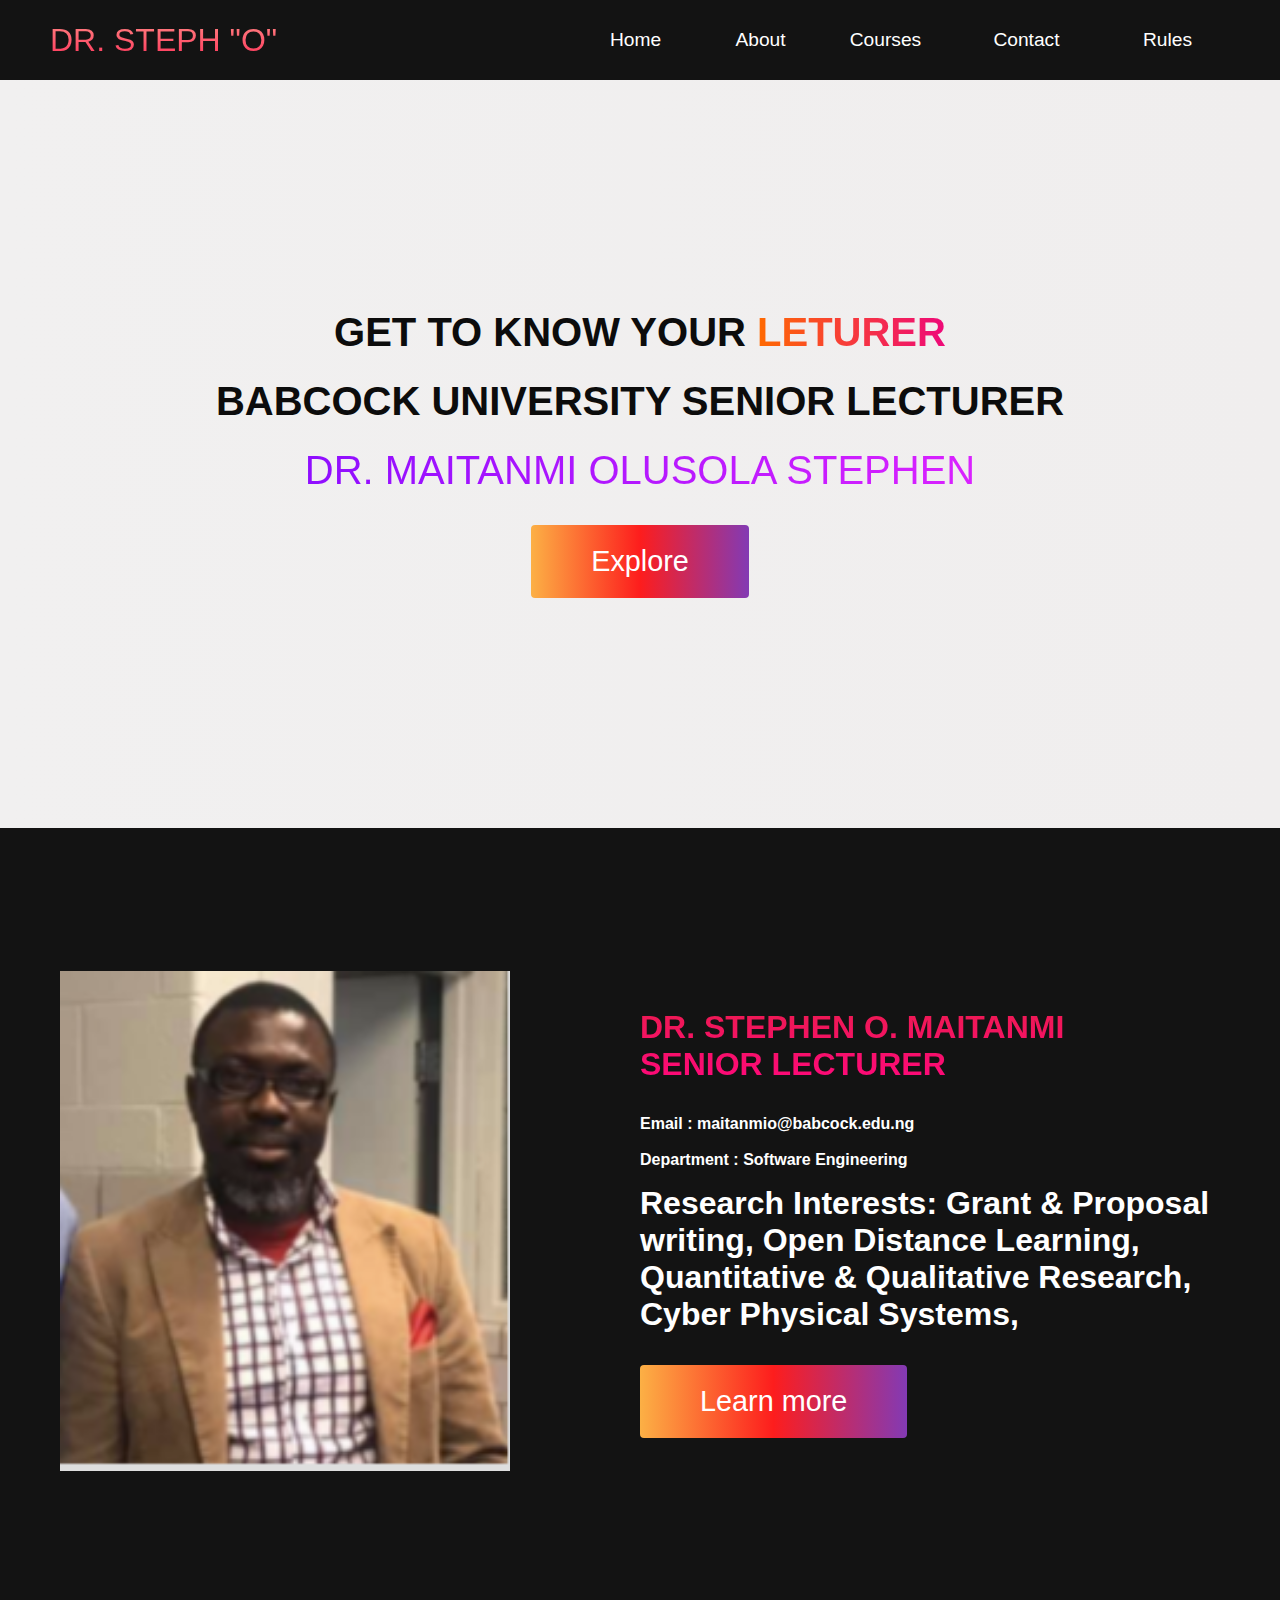
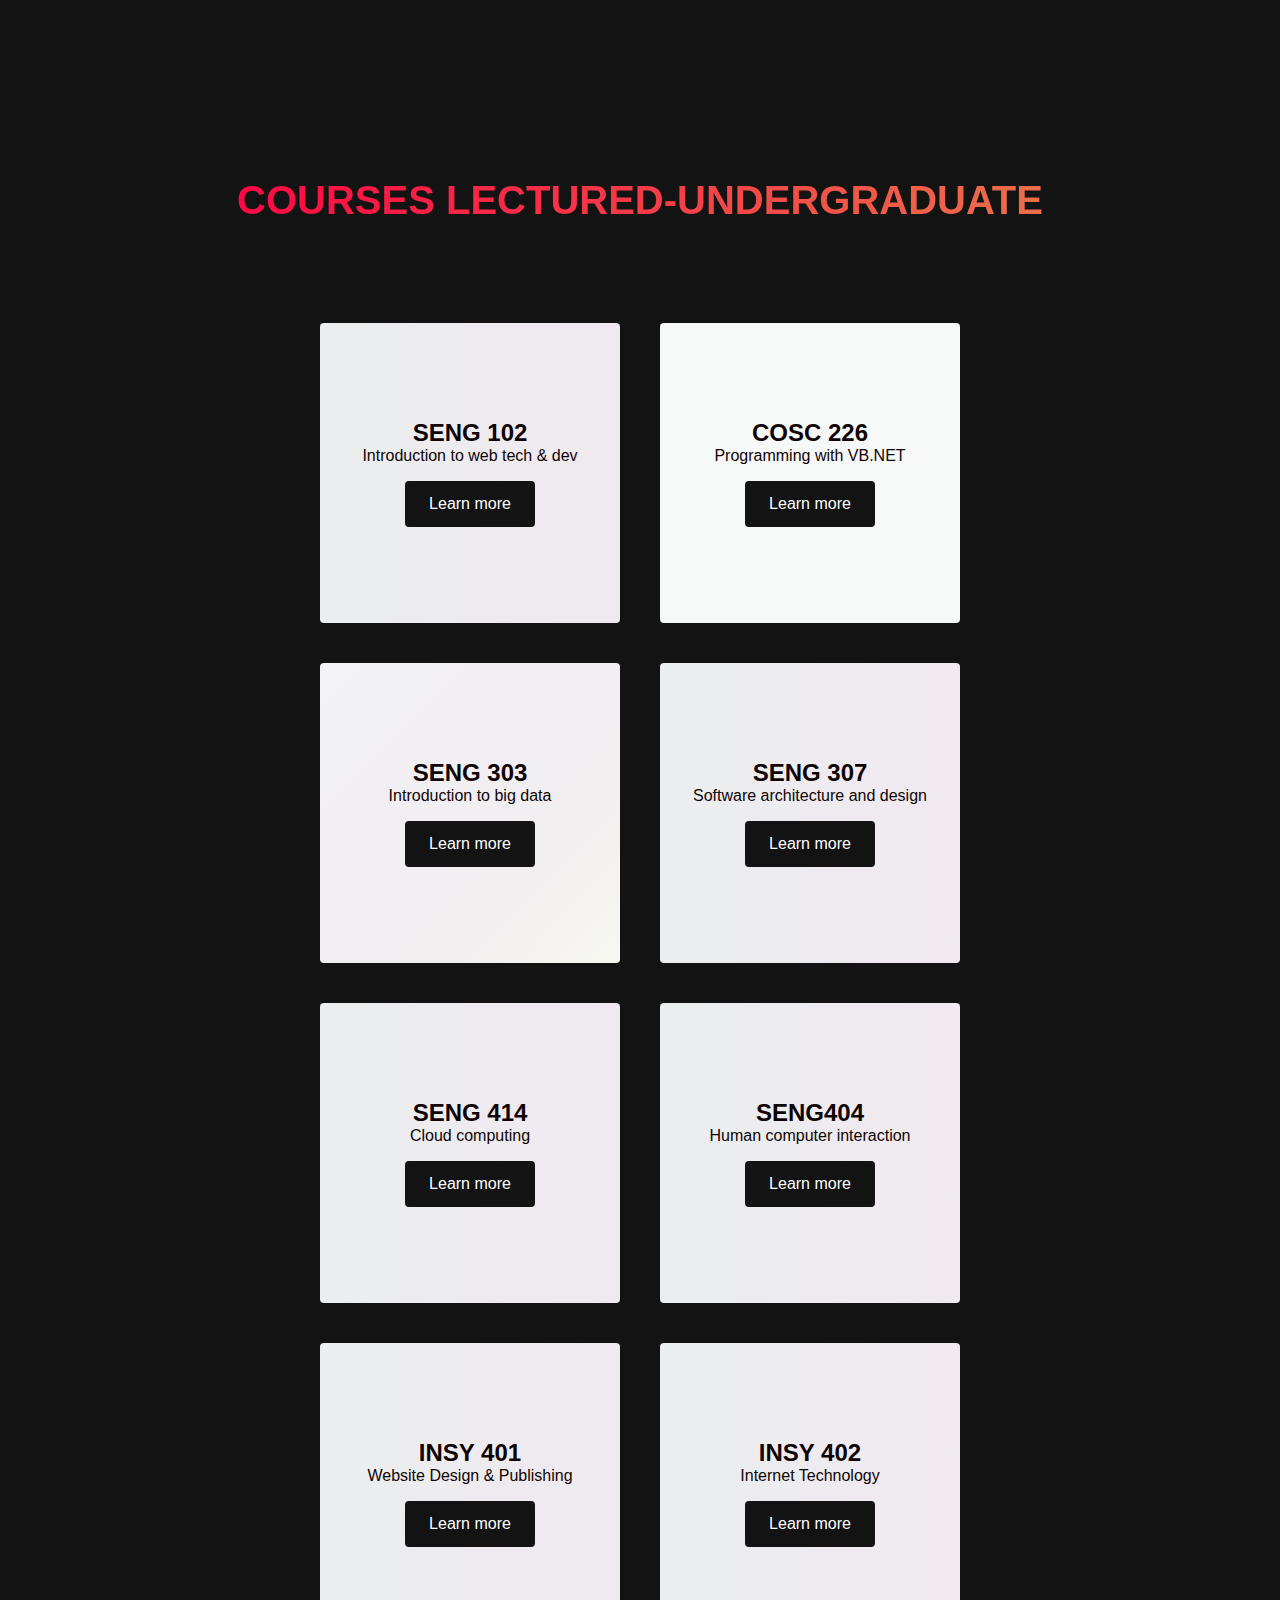
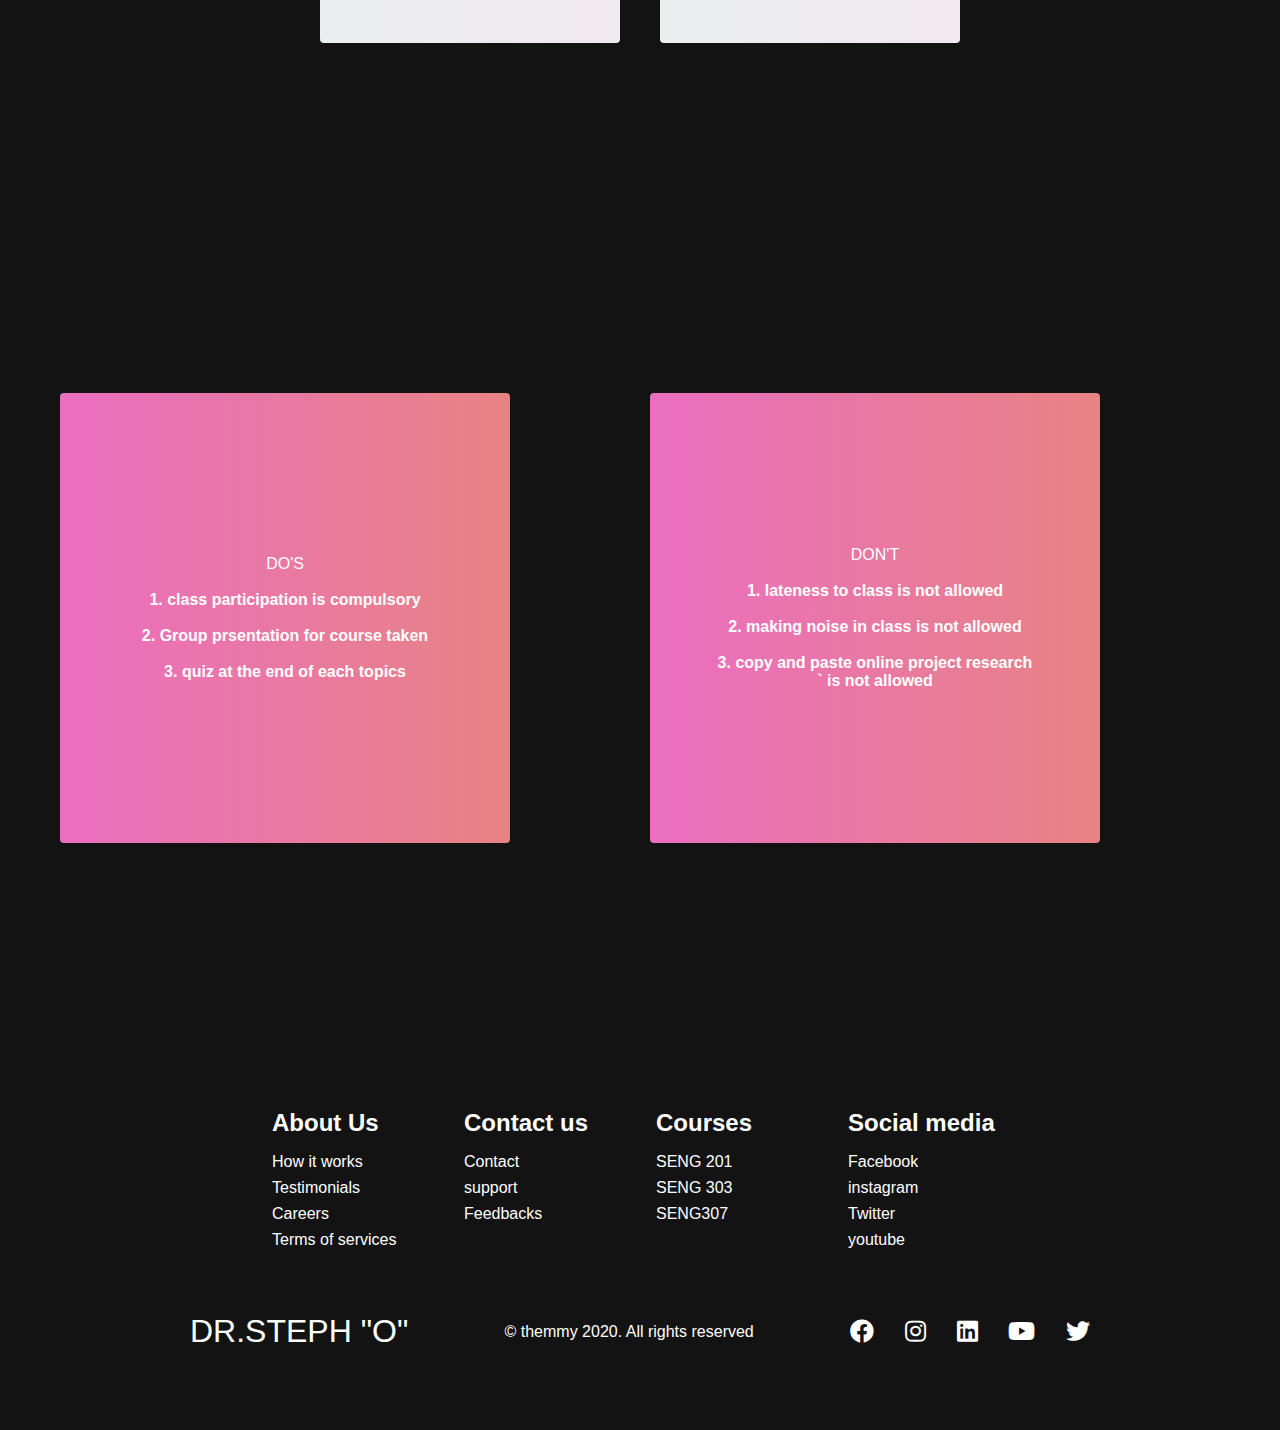
==== index.html @ c2bdf5fd "Rename lecturer.html to index.html" ====
<!DOCTYPE html>
<html>
<head>
	<meta charset="utf-8">
	<meta name="viewport" content="width=device-width, initial-scale=1">
	<link rel="stylesheet" href="https://use.fontawesome.com/releases/v5.0.7/css/all.css">
	<link rel="stylesheet" href="lecturer.css">
	<title>	lecturer</title>
</head>
<body>
<!--nav bar section-->
<nav class="navbar">	
<div class="navbar__container">
	<a href="#Home" id="navbar__logo">DR. STEPH "O"</a>
	<div class="navbar__toggle" id="mobile-menu">
		<span class="bar"></span>
		<span class="bar"></span>
		<span class="bar"></span>
	</div>
	<ul class="navbar__menu">
		<li class="navbar__item">
			<a href="#Home" class="navbar__links" id="home-page">Home</a>
		</li>
		<li class="navbar__item">
			<a href="#About" class="navbar__links" id="about-page">About</a>
		</li>
		<li class="navbar__item">
			<a href="#services" class="navbar__links" id="services-page">Courses</a>
		</li>
		<li class="navbar__btn">
			<a href="Contact.html" class="navbar__links" id="signup-page">Contact</a>
		</li>
		<li class="navbar__item">
			<a href="#sign-up" class="navbar__links" id="rule-page">Rules</a>
		</li>
	</ul>
</div>
</nav>
</li>
<!--hero session-->
<div class="hero" id="Home">
		<div class="hero__container">
		<h1 class="hero__heading">GET TO KNOW YOUR <span>LETURER</span></h1>	
		<h6 class="hero__heading">BABCOCK UNIVERSITY SENIOR LECTURER</h6>
		<p class="hero__discription">DR. MAITANMI OLUSOLA  STEPHEN </p>  
		<button class="main__btn"><a href="#About">Explore</a></button>
		</div>
</div>
<!--About section-->
<div class="main" id="About">
	<div class="main__container">
		<div class="main__img--container">
			<div class="main__img--card">
				<i ><img src="maitanmi1.png" width="450px" height="500px"></i>
			</div>
		</div>
		<div class="main__content">
			<h1>DR. STEPHEN O. MAITANMI <br>
				Senior Lecturer</h1>
		     <h4>Email  : maitanmio@babcock.edu.ng <br>
				<br>
				Department  : Software Engineering</h4>
			<p>Research Interests:
				Grant & Proposal writing, Open Distance Learning, Quantitative & Qualitative Research, Cyber Physical Systems,</p>
			<button class="main__btn"><a href="DrMaitanmiStephen.pdf">Learn more</a></button>
		</div>
	</div>
</div>
<!--Servives section   //Now courses-->
 <div class="services" id="services">
	 <h1>COURSES LECTURED-UNDERGRADUATE</h1>
	 <div class="services__wrapper">
		 <div class="services__card">
			 <h2>SENG 102</h2>
			 <p>Introduction to web tech & dev</p>
			 <div class="services__btn"><button>Learn more</button></div>
		 </div>
		 <div class="services__card">
			<h2>COSC 226</h2>
			<p>Programming with VB.NET</p>
			<div class="services__btn"><button>Learn more</button></div>
		</div>
		<div class="services__card">
			<h2>SENG 303</h2>
			<p>Introduction to big data  </p>
			<div class="services__btn"><button>Learn more</button></div>
		</div>
		<div class="services__card">
			<h2>SENG 307</h2>
			<p>Software architecture and design</p>
			<div class="services__btn"><button>Learn more</button></div>
		</div>
		<div class="services__card">
			<h2>SENG 414</h2>
			<p>Cloud computing </p>
			<div class="services__btn"><button>Learn more</button></div>
		</div>
		<div class="services__card">
			<h2>SENG404</h2>
			<p>Human computer interaction </p>
			<div class="services__btn"><button>Learn more</button></div>
		</div>
		<div class="services__card">
			<h2>INSY 401</h2>
			<p>Website Design & Publishing </p>
			<div class="services__btn"><button>Learn more</button></div>
		</div>
		<div class="services__card">
			<h2>INSY 402</h2>
			<p>Internet Technology </p>
			<div class="services__btn"><button>Learn more</button></div>
		</div>
	</div>
 </div>
 <!--feature session-->
 <div class="main" id="sign-up">
	<div class="main__container">
		<div class="main__img--container">
			<div class="main__img--card" id="card-2">
				<p>DO'S</p>
				<br>
				<h4>1. class participation is compulsory</h4>
				<br>
				<h4>2. Group prsentation for course taken </h4>
				<br>
				<h4>3. quiz at the end of each topics</h4>
				
			<i class=""></i></div>
		</div>
		<!--<div class="main__content">
			<h1>Join Our Team</h1>
			<h2>Sign Up Today</h2>
			<p>See What  Makes Us Diffrent</p>
		</div>-->
		<div class="main__img--container">
			<div class="main__img--card" id="card-2">
				<p>DON'T</p>
				<br>
				<h4>1. lateness to class is not allowed</h4>
				<br>
				<h4>2. making noise in class is not allowed</h4>
				<br>
				<h4>3. copy and paste online project research <br>`
					is not allowed</h4>
				
			<i class></i></div>
		</div>
	</div>
</div>
<!--footer section-->
<div class="footer__container">
	<div class="footer__links">
		<div class="footer__link--wrapper">
			<div class="footer__link--items">
				<h2>About Us</h2>
				<a href="/sign-up">How it works</a>
				<a href="/sign-up">Testimonials</a>
				<a href="/sign-up">Careers</a>
				<a href="/sign-up">Terms of services</a>
			</div>
			<div class="footer__link--items">
				<h2>Contact us</h2>
				<a href="/">Contact</a>
				<a href="/">support</a>
				<a href="/">Feedbacks</a>
			</div>
		</div>
		<div class="footer__link--wrapper">
			<div class="footer__link--items">
				<h2>Courses</h2>
				<a href="/">SENG 201</a>
				<a href="/sign-up">SENG 303</a>
				<a href="/sign-up">SENG307</a>
			</div>
			<div class="footer__link--items">
				<h2>Social media</h2>
				<a href="/">Facebook</a>
				<a href="/">instagram</a>
				<a href="/">Twitter</a>
				<a href="/">youtube</a>
			</div>
		</div>
	</div>
	<section class="social__media">
		<div class="social__media--wrap">
			<div class="footer__logo">
				<a href="/" id="footer__logo">DR.STEPH "O"</a>
			</div>
			<p class="website__rights">&copy; themmy 2020. All rights reserved</p>
			<div class="social__icons">
				<a href="/" class="social__icon--link" target="_blank">
					<i class="fab fa-facebook"></i>
				</a>
				<a href="/" class="social__icon--link">
					<i class="fab fa-instagram"></i>
				</a>
				<a href="/" class="social__icon--link">
					<i class="fab fa-linkedin"></i>
				</a>
				<a href="/" class="social__icon--link">
					<i class="fab fa-youtube"></i>
				</a>
				<a href="/" class="social__icon--link">
					<i class="fab fa-twitter"></i>
				</a>
			</div>
		</div>
	</section>
</div>
 <script src="webapp.js"></script>
</body>
</html>
---- lecturer.css ----
*{
box-sizing: border-box;
    margin: 0;
    padding: 0;
    font-family: 'kumbh sans',sans-serif;
    scroll-behavior: smooth;
}
.navbar{
    background: #131313;
    height: 80px;
    display: flex;
    justify-content: center;
    align-items: center;
    font-size: 1.2rem;
    position: sticky;
    top: 0;
    z-index: 999;
}
.navbar__container{
    display: flex;
    justify-content: space-between;
    height: 80px;
    z-index: 1;
    width: 100%;
    max-width: 1300px;
    margin: 0 auto;
    padding: 0 50px;

}
#navbar__logo{
    background-color:#ff8177;
    background-image:linear-gradient(to top,#ff0844 0%, #ffb199 100%);
    background-size: 100%;
    -webkit-background-clip: text;
    -moz-background-clip: text;
    -webkit-text-fill-color: transparent;
    -moz-text-fill-colour:transparent;
    display: flex;
    align-items: center;
    cursor: pointer;
    text-decoration: none;
    font-size: 2rem;
}

.navbar__menu{
    display: flex;
    align-items: center;
    list-style: none;

}

.navbar__item{
   height: 80px; 
}
.navbar__links{
    color: #fff;
    display: flex;
    align-items: center;
    justify-content: center;
    width: 125px;
    text-decoration: none;
    height: 100%; 
    transition: all 0.3 ease;


}

.navbar__btn{
    display: flex;
    justify-content: center;
    align-items: center;
    padding: 0 1rem;
    width: 100%;
}
.button{
    display: flex;
    justify-content: center;
    align-items: center;
    text-decoration: none;
    padding: 10px 20px;
    height: 100%;
    width: 100%;
    border: none;
    outline: none;
    border-radius: 4px;
    background: #833ab4;
    background: -webkit-linear-gradient(to right, #fcb045, #fd1d1d, #833ab4);
    background: linear-gradient(to right, #fcb045, #fd1d1d, #833ab4);
    color: #fff;
    transition: all 0.3s ease;

}
.navbar__links:hover{
    color: #833ab4;
    transition: all 0.3 ease;
}

@media screen and (max-width:960px) {
    .navbar__container{
        display: flex;
        justify-content: space-between;
        z-index: 1;
        height: 80px;
        width: 100%;
        max-width: 1300px;
        padding: 0;

    }
.navbar__menu{
    display: grid;
    grid-template-columns: auto;
    margin: 0;
    width: 100%;
    top: -1000px;
    position: absolute;
    opacity: 1;
    transition: all 0.5s ease;
    z-index: -1;
}
    .navbar__menu.active{
        background: #131313;
        top: 100px;
        opacity: 1;
        transition: all 0.5s ease;
        z-index: 99;
        height: 60vh;
        font-size: 1.6rem;

    }
#navbar__logo{
    padding-left: 25px;
}
.navbar__toggle .bar{
    width: 25px;
    height: 3px;
    margin: 5px auto;
    transition: all 0.3s ease;
    background: #fff; 
}
.navbar__item{
    width: 100px;
}
.navbar__links{
    text-align: center;
    padding: 2rem;
    width: 100%;
    display: table;

 }
.navbar__btn{
   padding-bottom: 2rem;
}
.button{
    display: flex;
    justify-content: center;
    align-items: center;
    width: 80%;
    height: 80px;
    margin: 0;
}
#mobile-menu{
    position: absolute;
    top: 20%;
    right: 5%;
    transform: translate(5% 20%);
}
.navbar__toggle .bar{
     display: block;
     cursor: pointer;
 }
#mobile-menu.is-active .bar:nth-child(2){
     opacity: 0;
}
#mobile-menu.is-active .bar:nth-child(1){
        transform: translateY(8px) rotate(45deg);
}
#mobile-menu.is-active .bar:nth-child(3){
      transform: translateY(-8px) rotate(-45deg);
}
}
/*hero sectcion*/
.hero{
    background: #f0ecec;
    background: linear-gradient(to right , #f1f0f0, #f0eeee);
    padding: 200px 0;
}
.hero__container{
    display: flex;
    flex-direction: column;
    justify-content: center;
    align-items: center;
    max-width: 1200px;
    margin: 0 auto;
    height: 90%;
    text-align: center;
    padding: 30px;
}

 .hero__heading{
    font-size: 40px;
    margin-bottom: 24px;
    color: rgb(12, 12, 12);
}
    .hero__heading span{
       background: #ee0979; 
       background: -webkit-linear-gradient(
           to right,
           #ff6a00,
           #ee0979
);
           background: linear-gradient(
               to right,
               #ff6a00,
               #ee0979
);
            background-size: 100%;
            -webkit-background-clip: text;
            -moz-background-clip:textx ;
            -webkit-text-fill-color: transparent;
            -moz-text-fill-color:transparent;
}

.hero__discription{
    font-size: 40px;
    background: #da22ff; 
       background: -webkit-linear-gradient(
           to right,
           #9114ff,
           #da22ff
);
background: linear-gradient(
    to right,
    #8f0eff,
    #da22ff
);
 background-size: 100%;
 -webkit-background-clip: text;
 -moz-background-clip:textx ;
 -webkit-text-fill-color: transparent;
 -moz-text-fill-color:transparent;
}
.highlight{
    border-bottom: 4px solid rgb(132, 0, 225);
}
@media screen and(max-width:768px) {
    .hero__heading{
     font-size: 50px;
    }
    .hero__discription{
        font-size: 40px;
    }
}
/*about section*/
.main{
    background-color: #131313;
    padding: 10rem 0;
}
.main__container{
    display: grid;
    grid-template-columns: 1fr 1fr;
    align-items: center;
    justify-content: center;
    margin: 0;
    height: 90%;
    z-index: 1;
    width: 100%;
    max-width: 1300px;
    padding: 0 50px;
}
.main__content{
    color: #fff;
    width: 100%;
}
.main__content h1{
    font-size: 2rem;
    background-color:#fe3b6f;
    background-image:linear-gradient(to top,#ff087b 0%, #ed1a52 100%);
    background-size: 100%;
    -webkit-background-clip: text;
    -moz-background-clip: text;
    -webkit-text-fill-color: transparent;
    -moz-text-fill-colour:transparent;
    text-transform: uppercase;
    margin-bottom: 32px;
}
.main__content h2{
    font-size: 4rem;
    background: #da22ff; 
    background: -webkit-linear-gradient(
        to right,
        #9114ff,
        #da22ff
);
background: linear-gradient(
 to right,
 #8f0eff,
 #da22ff
);
background-size: 100%;
-webkit-background-clip: text;
-moz-background-clip:textx ;
-webkit-text-fill-color: transparent;
-moz-text-fill-color:transparent;
}
.main__content p{
    margin-top: 1rem;
    font-size: 2rem;
    font-weight: 700;
}
.main__btn{
    font-size: 1.8rem;
    background: #833ab4;
    background: -webkit-linear-gradient(to right, #fcb045, #fd1d1d, #833ab4);
    background: linear-gradient(to right, #fcb045, #fd1d1d, #833ab4);
    padding: 20px 60px;
    border: none;
    border-radius: 4px;
    color: #fff;
    margin-top: 2rem;
    cursor: pointer;
    position: relative;
    transition: all 0.35s;
    outline: none;

}
.main__btn a{
    position: relative;
    z-index: 2;
    text-decoration: none;
    position: relative;
    color:#fff;
}

.main__btn a{
    position: relative;
    z-index: 2;
    color:#fff;
    text-decoration: none;

}
.main__btn:after{ /*hover and after animation*/
    position: absolute;
    content: '';
    top: 0;
    left: 0;
    width: 0;
    height: 100%;
    background: #ff1ead;
    transition: all 0.35s;
    border-radius: 4px;

}
.main__btn:hover{
    color: #fff;
}
.main__btn:hover:after{
    width: 100%;
}
.main__img--container{
    text-align: center;
}
.main__img--card{
    margin: 10px;
    height: 450px;
    width: 450px;
    border-radius: 4px;
    display: flex;
    flex-direction: column;
    justify-content: center;
    color: #fff;
    background-image: linear-gradient(to right,#151b1b 0%, #0f0e0f 100%);
}
.fa-balance-scale{
    font-size: 14rem;
}

.fa-users{
    font-size:14rem;
}
 #card-2{
     background: #ff512f;
     background: -webkit-linear-gradient(to right, #dd2476, #ff512f);
     background: linear-gradient(to right, #eb6ec1, #e78383);
 }
 /*mobile responsive*/
 @media screen and (max-width:1100px) {
   .main__container{
    display: grid;
    grid-template-columns: 1fr;
    align-items: center;
    justify-content: center;
    width: 100%;
    margin: 0 auto;
    height: 90%;
}
.main__img--container{
    display: flex;
    justify-content: center;
}
.main__img--card{
    height: 425px;
    width: 425px;
}
.main__content{
    text-align: center;
    margin-bottom: 4rem;

}
.main__content h1{
    font-size: 2.5rem;
    margin-top: 2rem;
}
.main__content h2{
    font-size: 3rem;

}
.main__content p{
    margin-top: 1rem;
    font-size: 1.5rem;
}
 }

@media screen and (max-width:480px) {
 .main__img--card{
     height: 250px;
     width: 250px;
 }
 .fa-users,
 .fa-layer-group{
    font-size: 4rem;
 
 }
 .main__content h1{
     font-size: 2rem;
     margin-top: 3rem;
 }
 .main__content h2{
     font-size: 2rem;
 
 }
 .main__content p{
     margin: 2rem;
     font-size: 1.5rem;
 }
 .main__btn{
     padding: 12px 36px;
     margin: 2.5rem 0;
 }
  }
/*services section*/
.services{
    background: #131313;
    display: flex;
    flex-direction: column;
    justify-content: center;
    align-items: center;
    height: 100%;
    padding: 10rem 0;
}
.services h1{
    background-color:#ff8177;
    background-image:linear-gradient(to right,#ff0844 0%, #eb6f4a 100%);
    background-size: 100%;
    -webkit-background-clip: text;
    -moz-background-clip: text;
    -webkit-text-fill-color: transparent;
    -moz-text-fill-colour:transparent;
    margin-bottom: 5rem;
    font-size: 2.5rem;
}
.services__wrapper{
    display: grid;
    grid-template-columns: 1fr 1fr 1fr 1fr;/*into 4 columns*/
    grid-template-rows: 1fr;
}
.services__card{
    margin: 20px;
    height: 300px;/*spaces*/
    width: 300px;
    border-radius: 4px;
    display: flex;
    flex-direction: column;
    justify-content: center;
    color: rgb(15, 4, 4);
    background-image: linear-gradient(to right, #ebeeee 0%, #f0e9f0 100%);
    transition: 0.3s ease-in;

}
.services__card:nth-child(2){
    background:#f7f8f8;
    background: -webkit-linear-gradient(
        to right,
        #a6ffcb,
        #f1f3f3,
        #f8f9fa
    );
}
.services__card:nth-child(3){
    background: linear-gradient(
        -225deg,
        #f3f3f5 0%,
        #f1eff3 29%,
        #f0eeef 69%,
        #f8f8f2 100%
        
    );
}
.services__card h2{
    text-align: center;
}
.services__card p{
    text-align: center;
}
.services__btn{
    display: flex;
    justify-content: center;
    margin-top: 16px;
}
.services__card button{
    color: #fff;
    padding: 14px 24px;
    border: none;
    outline: none;
    border-radius: 4px;
    background: #131313;
    font-size: 1rem;
}
.services__btn button:hover{
    cursor: pointer;
}
.services__card:hover{
    transform: scale(1.075);
    transition: 0.3s ease-in;
    cursor: pointer;
}

 @media screen and (max-width: 1300px) {
    .services__wrapper{
     grid-template-columns: 1fr 1fr;
 }
}
 @media screen and (max-width: 760px) {
    .services__wrapper{
     grid-template-columns: 1fr;
 }
} 
/*footer */
.footer__container{
    background-color: #131313;
    padding: 5rem 0;
    display: flex;
    flex-direction: column;
    justify-content: center;
    align-items: center;
}
#footer__logo{
color: #fff;
display: flex;
align-items: center;
cursor: pointer;
text-decoration: none;
font-size: 2rem;
}
.footer__links{
    width: 100%;
    max-width: 1000%;
    display: flex;
    justify-content: center;
}
.footer__link--wrapper{
    display: flex;
}
.footer__link--items{
    display: flex;
    flex-direction: column;
    align-items: flex-start;
    margin:16px ;
    text-align: left;
    width: 160px;
    box-sizing: border-box;
}
.footer__link--items h2{
    margin-bottom: 16px;
    color: #fff;
}
.footer__link--items a{
    color: #fff;
    text-decoration: none;
    margin-bottom: 0.5rem;
    transition: 0.3s ease-out;

}
.footer__link--items a:hover{
    color: #e9e9e9;
    transition: 0.3s ease-out;
}
.social__icon--link{
    color: #fff;
    font-size: 24px;
}
.social__media{
    max-width: 1000px;
    width: 100%;
}
.social__media--wrap{
    display: flex;
    justify-content: space-between;
    align-items: center;
    width: 90%;
    max-width: 1000px;
    margin: 40px auto 0 auto;

}
.social__icons{
    display: flex;
    justify-content: space-between;
    align-items: center;
    width: 240px;
}
.website__rights{
    color: #fff;

}
@media screen and (max-width:820px) {
    .footer__links{
        padding-top: 2rem;
    }
#footer__logo{
    margin-bottom: 2rem;
}
.website__rights{
    margin-bottom: 2rem;
}
.footer__link--wrapper{
    flex-direction: column;
}
.social__media--wrap{
    flex-direction: column;
 }
}
@media screen and (max-width:480px) {
    .footer__link--items{
        margin: 0;
        padding: 10px;
        width: 100%;
    }    
}
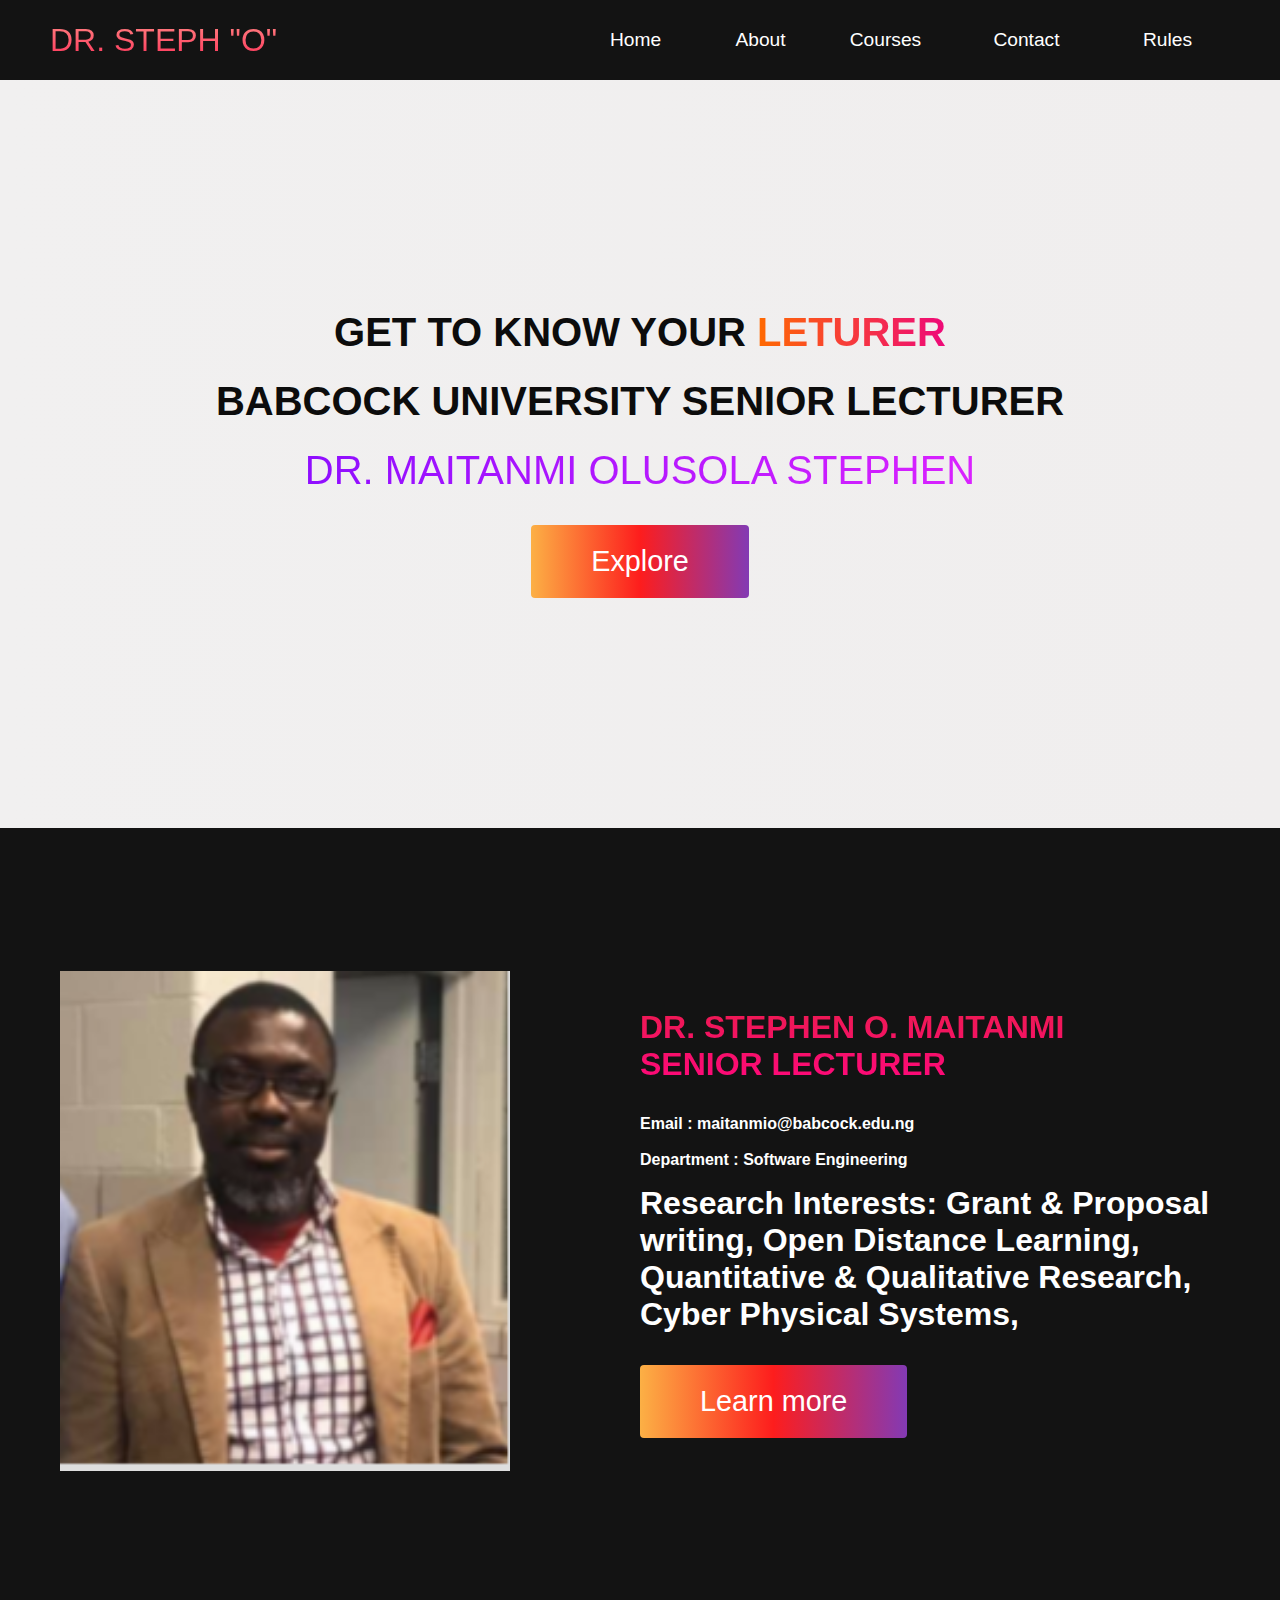
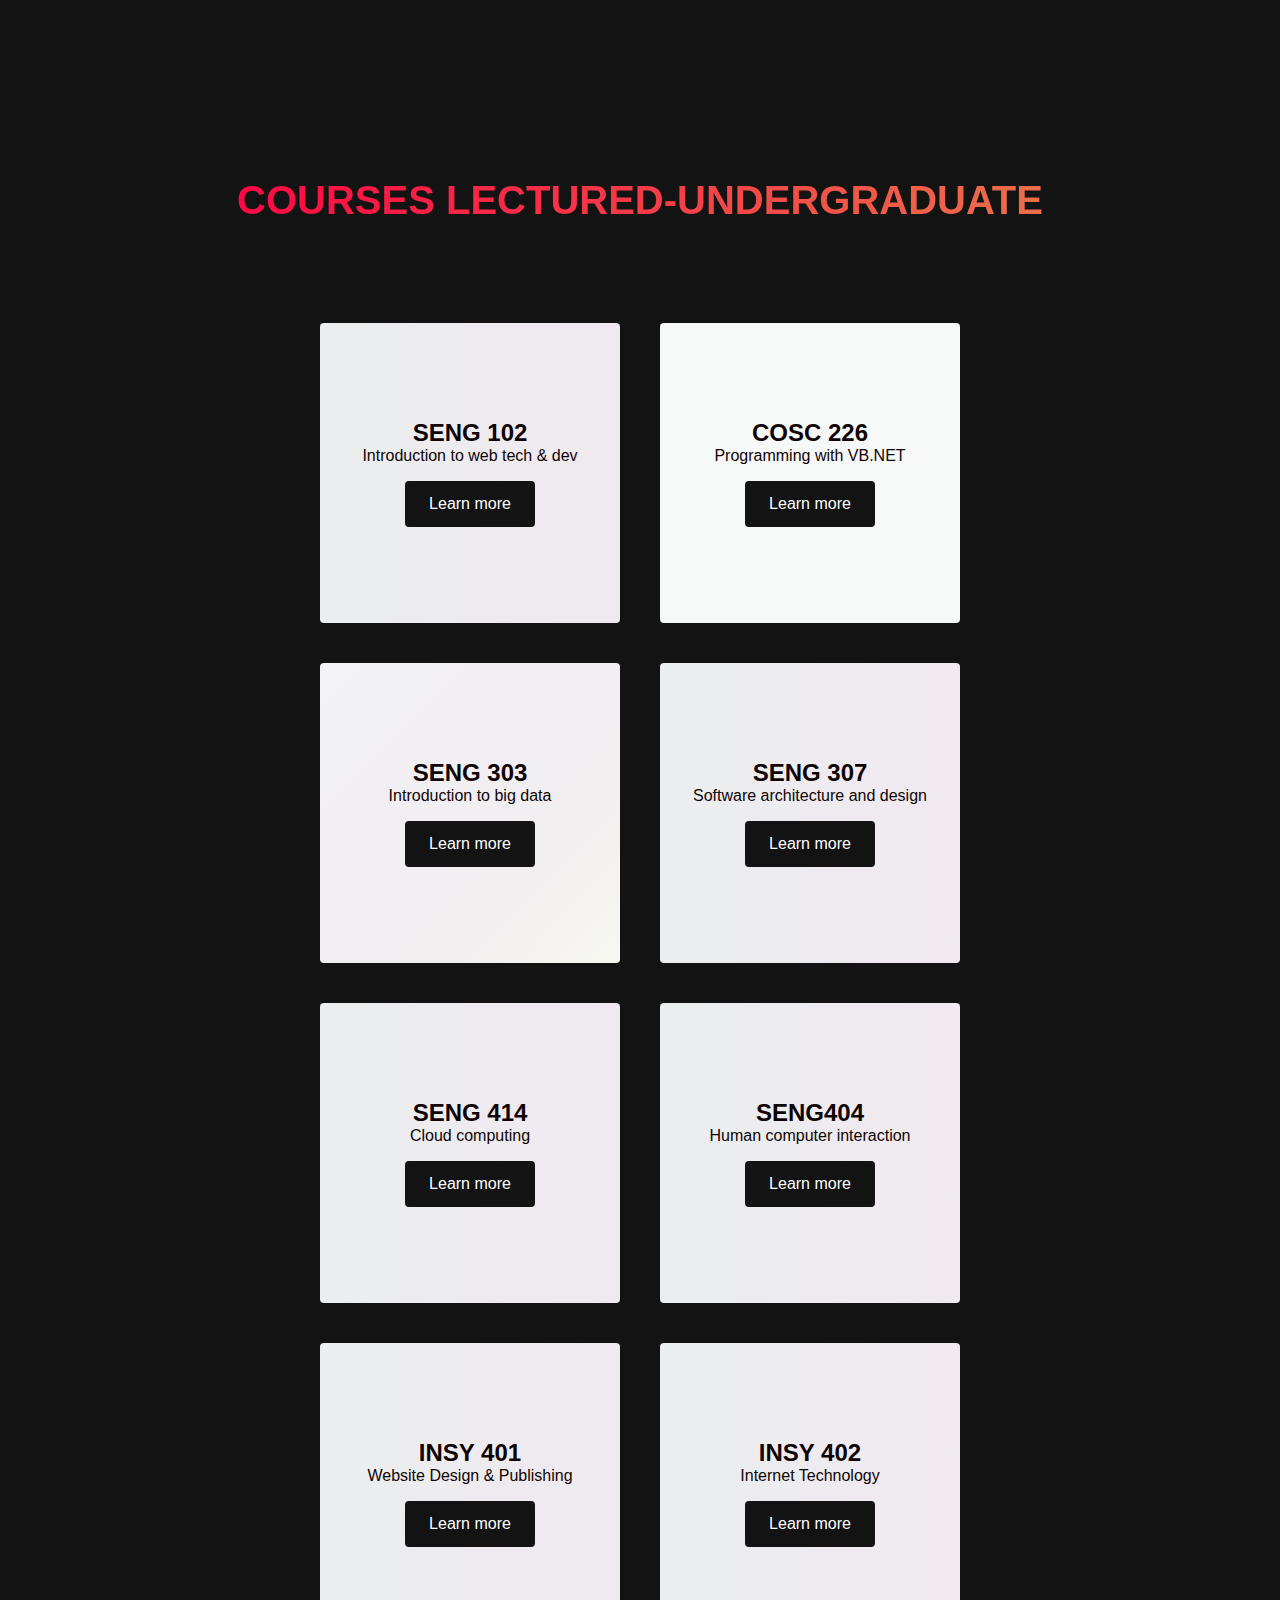
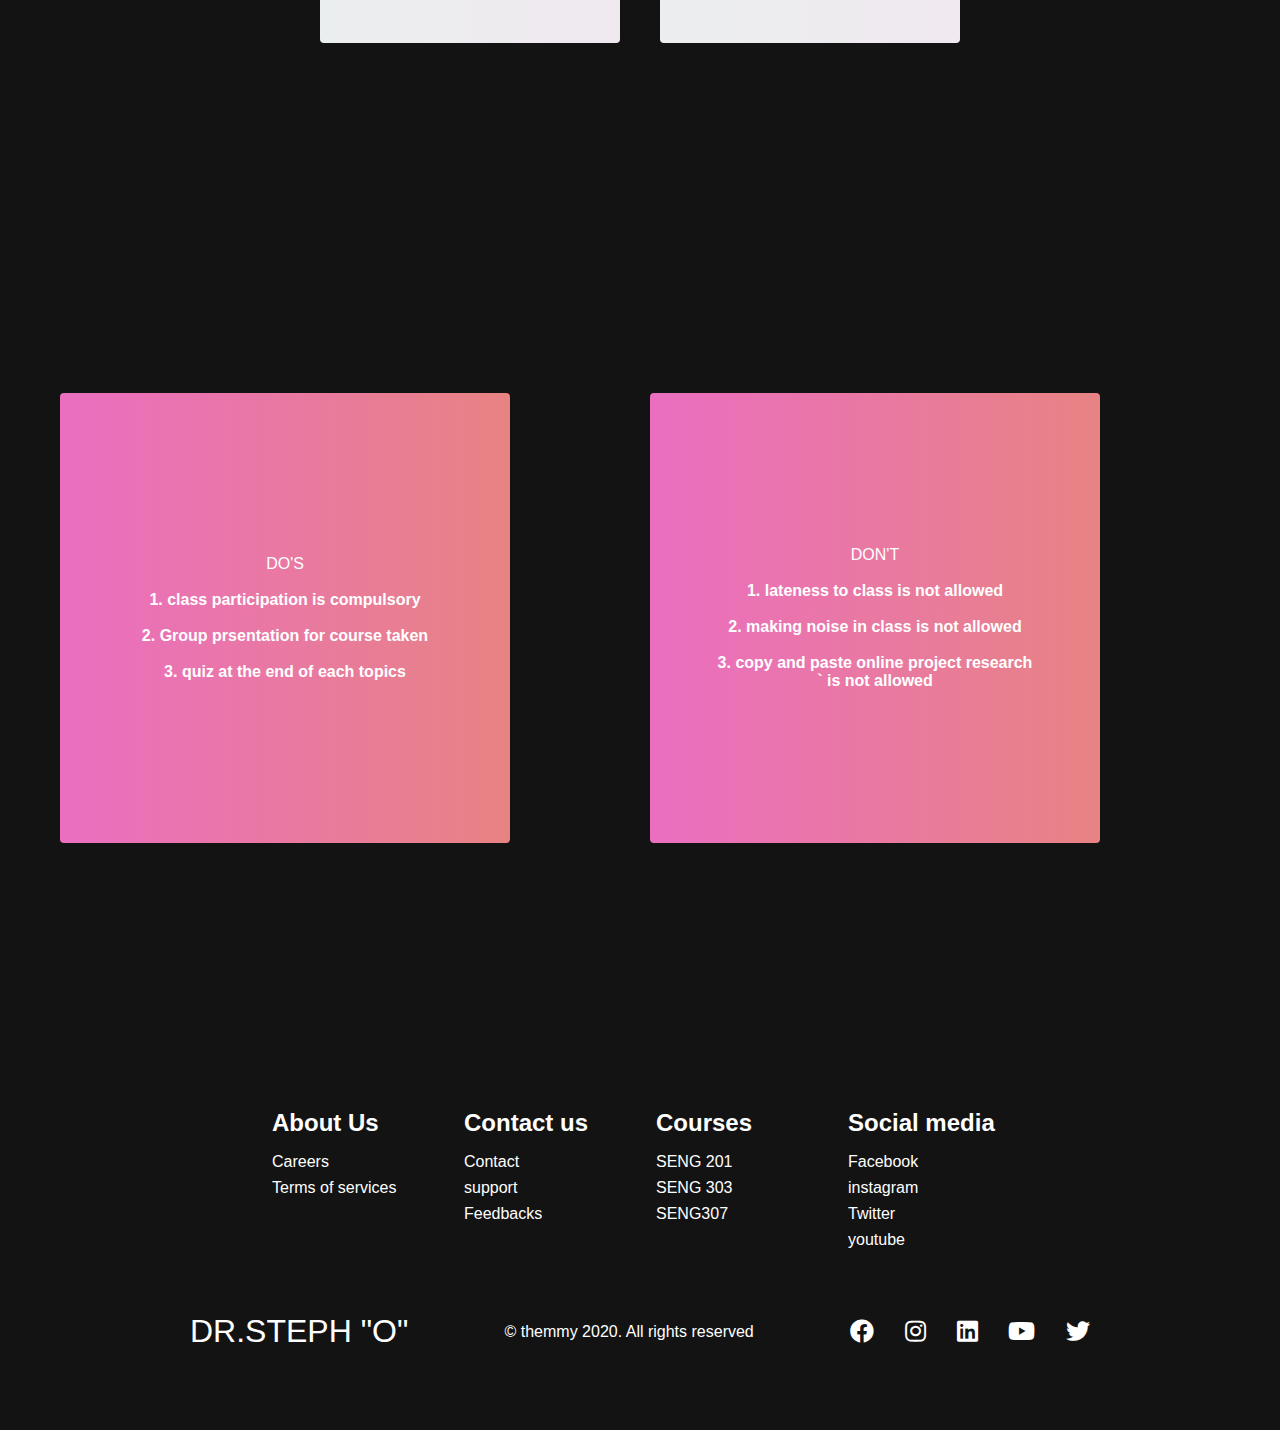
==== commit 8b6a5b4b: "Update index.html" ====
--- a/index.html
+++ b/index.html
@@ -62,7 +62,7 @@
 				Department  : Software Engineering</h4>
 			<p>Research Interests:
 				Grant & Proposal writing, Open Distance Learning, Quantitative & Qualitative Research, Cyber Physical Systems,</p>
-			<button class="main__btn"><a href="DrMaitanmiStephen.pdf">Learn more</a></button>
+			<button class="main__btn"><a href="publication.html">Learn more</a></button>
 		</div>
 	</div>
 </div>
@@ -153,8 +153,8 @@
 		<div class="footer__link--wrapper">
 			<div class="footer__link--items">
 				<h2>About Us</h2>
-				<a href="/sign-up">How it works</a>
-				<a href="/sign-up">Testimonials</a>
+				
+				
 				<a href="/sign-up">Careers</a>
 				<a href="/sign-up">Terms of services</a>
 			</div>
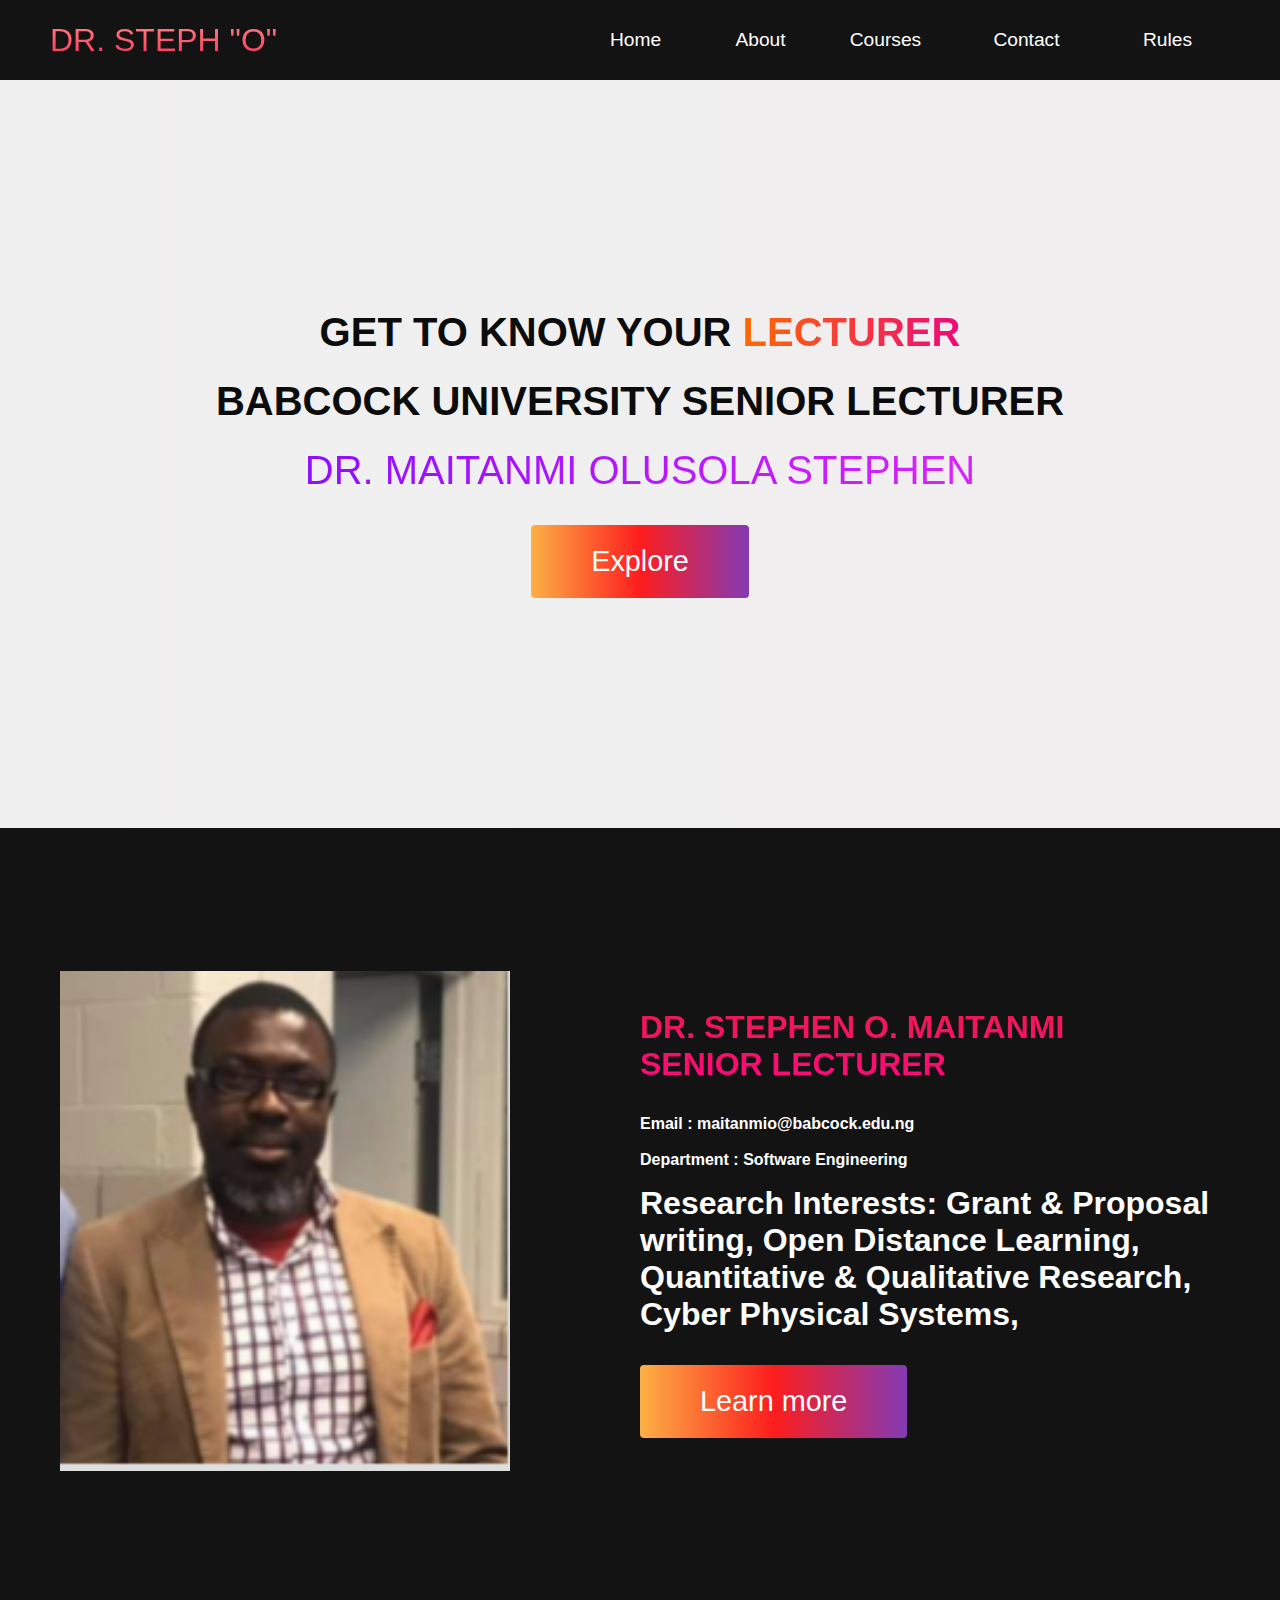
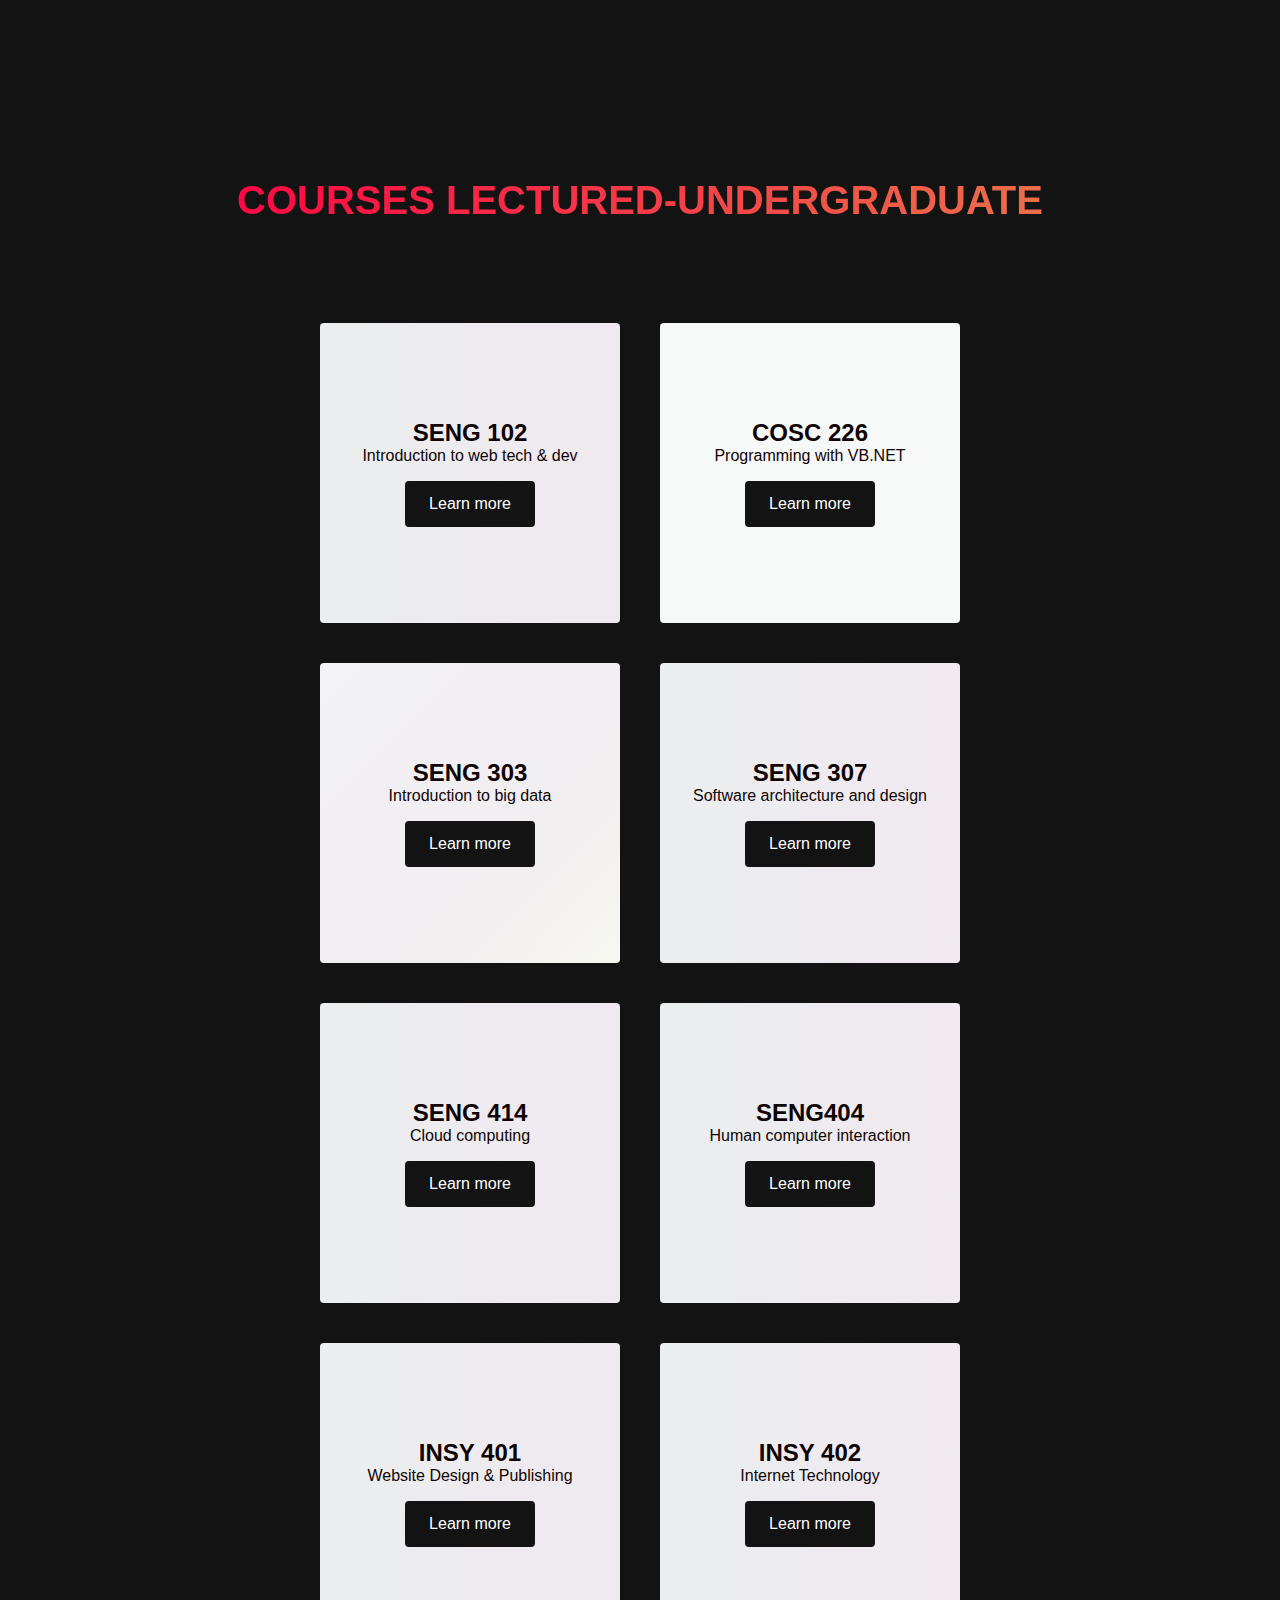
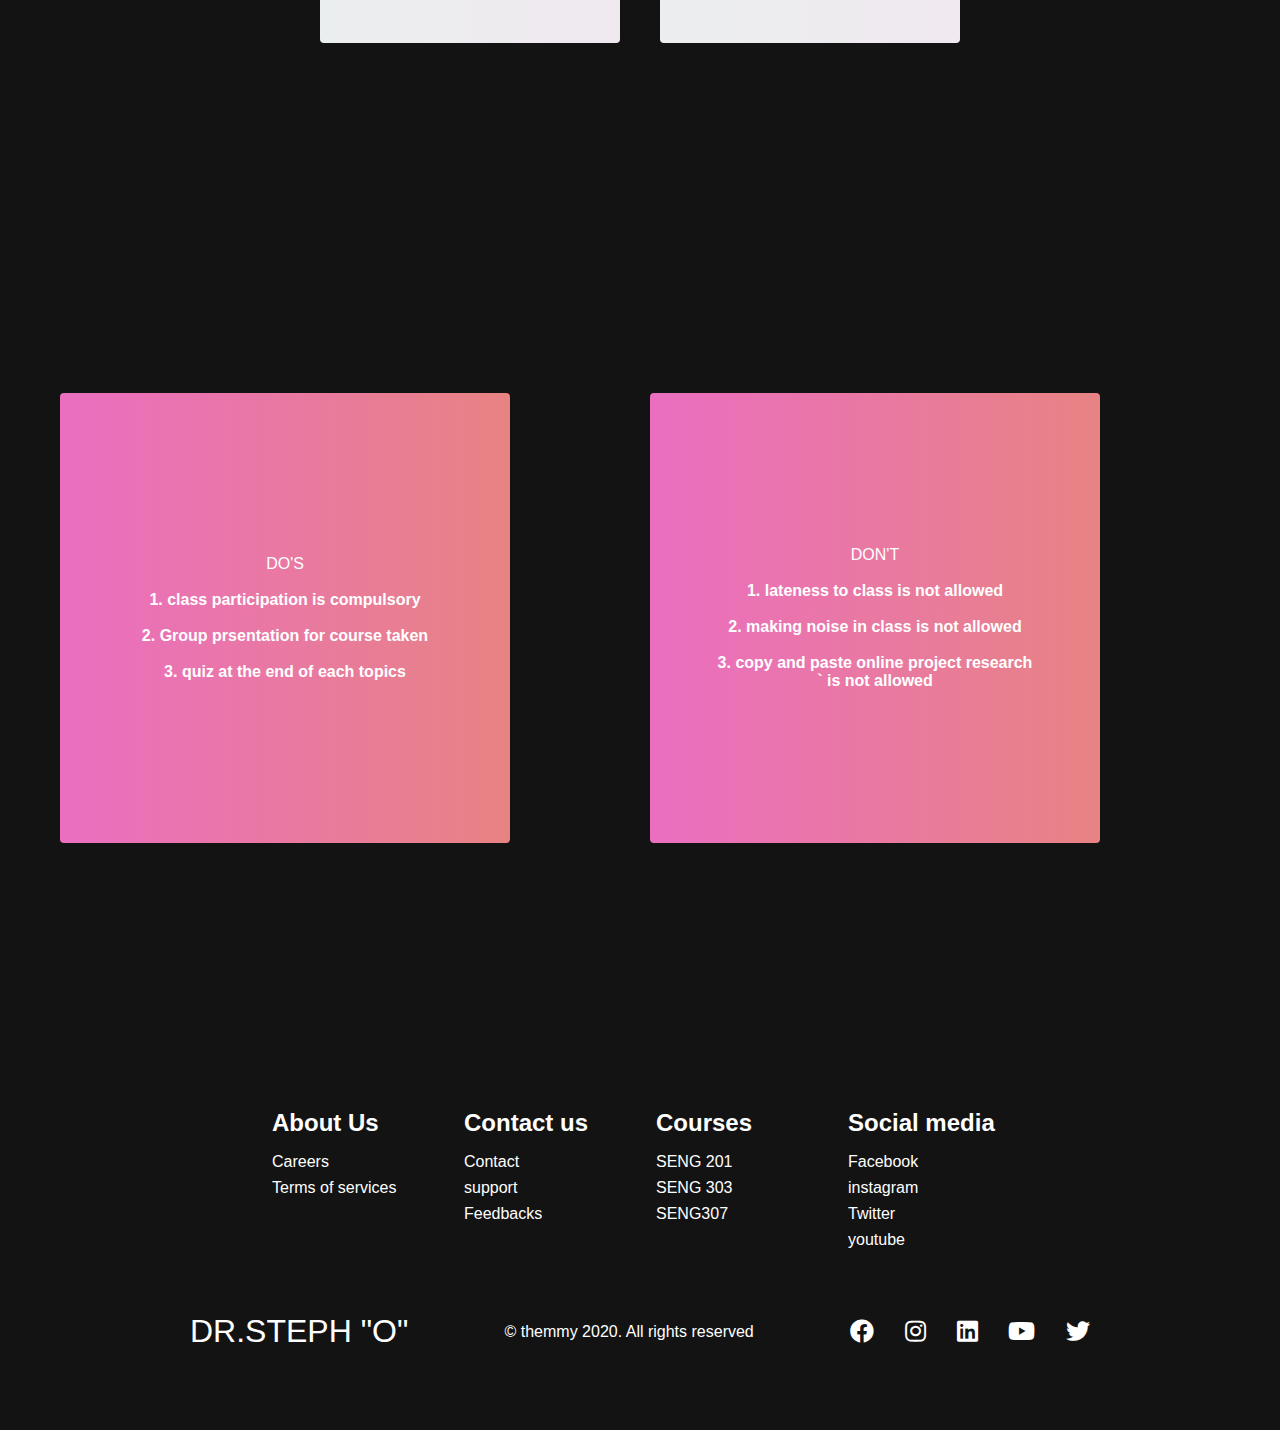
==== commit 11e8c55a: "Update index.html" ====
--- a/index.html
+++ b/index.html
@@ -40,7 +40,7 @@
 <!--hero session-->
 <div class="hero" id="Home">
 		<div class="hero__container">
-		<h1 class="hero__heading">GET TO KNOW YOUR <span>LETURER</span></h1>	
+		<h1 class="hero__heading">GET TO KNOW YOUR <span>LECTURER</span></h1>	
 		<h6 class="hero__heading">BABCOCK UNIVERSITY SENIOR LECTURER</h6>
 		<p class="hero__discription">DR. MAITANMI OLUSOLA  STEPHEN </p>  
 		<button class="main__btn"><a href="#About">Explore</a></button>
